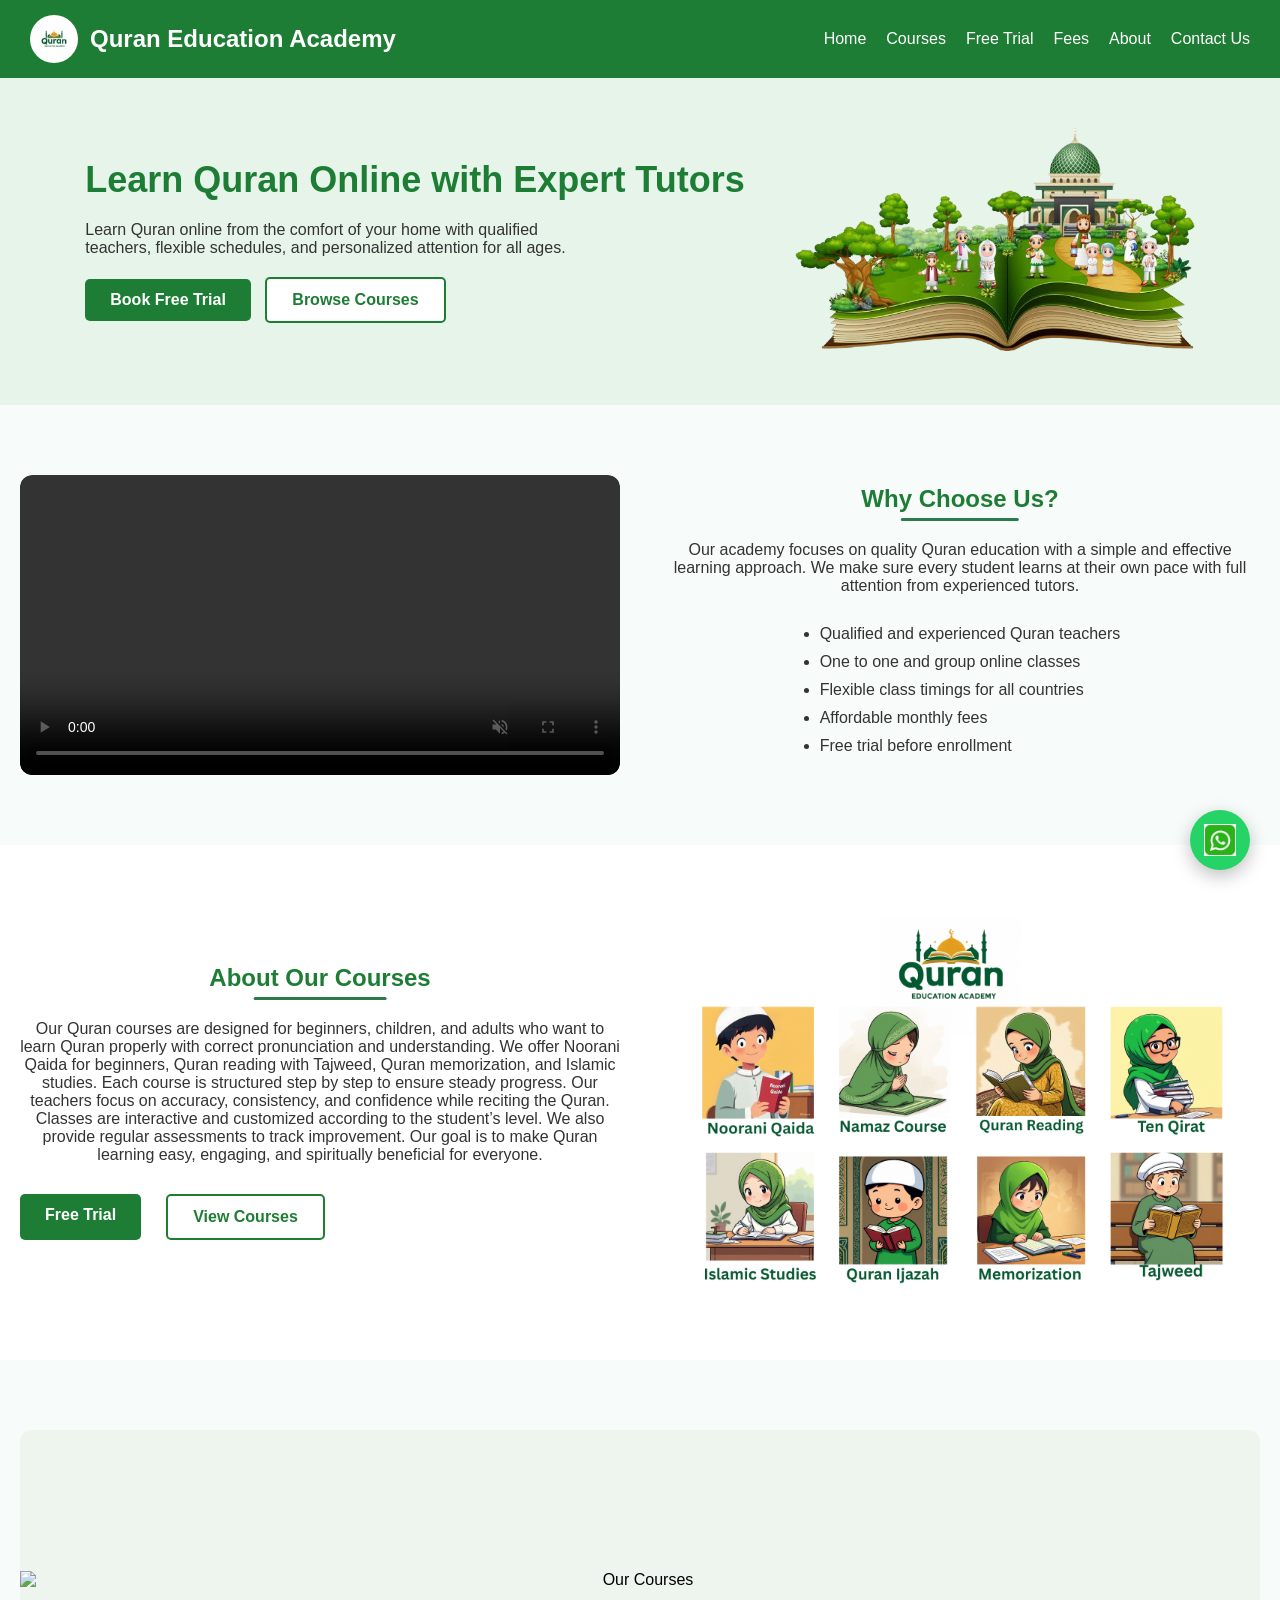
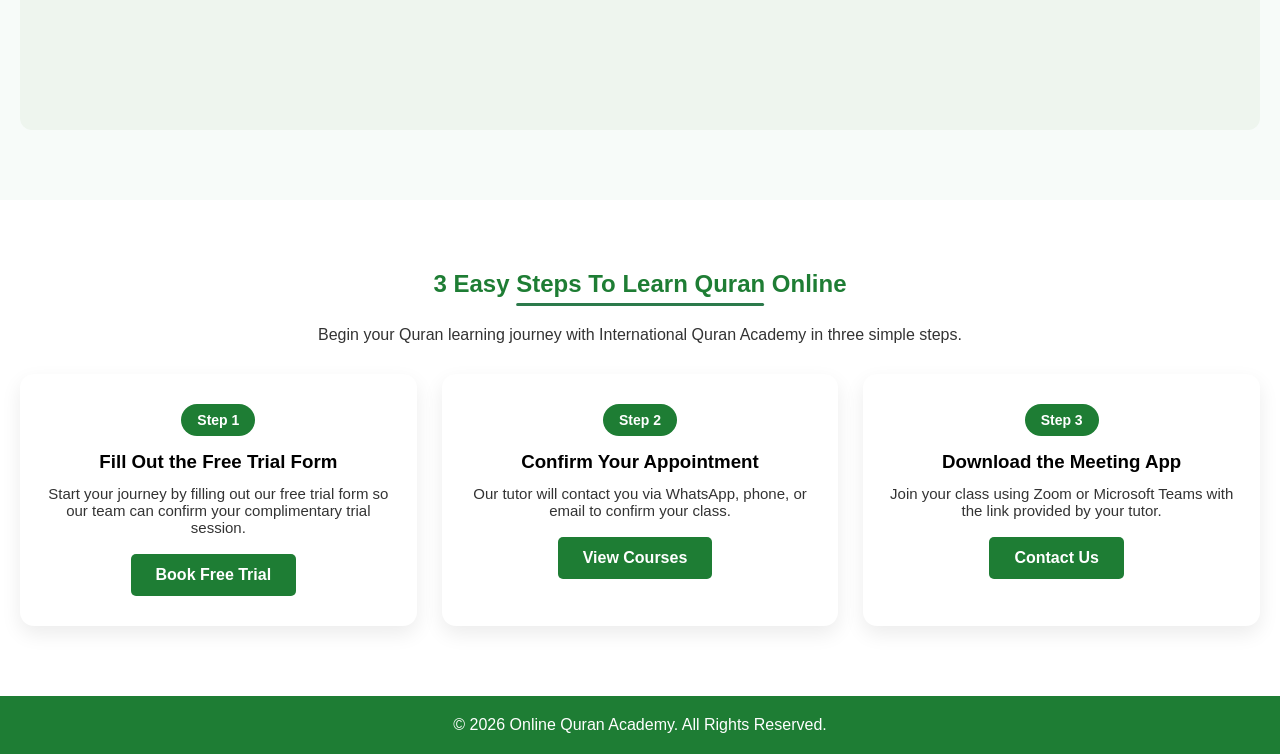
==== index.html @ 777e100c "Add files via upload" ====
<!DOCTYPE html>
<html lang="en">
<head>
  <meta charset="UTF-8">
  <title>Online Quran Academy</title>
  <link rel="stylesheet" href="style.css">

  <style>
    .two-column {
      display: flex;
      gap: 40px;
      align-items: center;
      flex-wrap: wrap;
    }

    .visual-box {
      flex: 1;
      min-height: 280px;
      background-color: #eef5ee;
      border-radius: 12px;
      display: flex;
      align-items: center;
      justify-content: center;
      overflow: hidden;
    }

    .visual-box img {
  width: 100%;
  height: 100%;
  object-fit: cover;
}
/* Banner image clarity fix */
.section.light .visual-box img {
  width: 100%;
  height: auto;
  object-fit: cover;
  image-rendering: auto;
}


    .content-box {
      flex: 1;
    }

    .btn-group {
      margin-top: 20px;
      display: flex;
      gap: 15px;
      flex-wrap: wrap;
    }

    .logo {
      display: flex;
      align-items: center;
      gap: 12px;
      color: #ffffff;
      font-weight: bold;
      font-size: 20px;
      text-decoration: none;
    }

    .logo img {
      width: 48px;
      height: 48px;
      border-radius: 50%;
      object-fit: cover;
      background-color: #fff;
      padding: 3px;
    }

    .logo span {
      color: #ffffff;
    }

    .whatsapp-btn {
      position: fixed;
      bottom: 30px;
      right: 30px;
      background-color: #25D366;
      width: 60px;
      height: 60px;
      border-radius: 50%;
      display: flex;
      align-items: center;
      justify-content: center;
      box-shadow: 0 6px 18px rgba(0,0,0,0.25);
      z-index: 1000;
    }

    .whatsapp-btn img {
      width: 32px;
      height: 32px;
    }
  </style>
</head>

<body>

<header class="navbar container">
  <a href="index.html" class="logo">
    <img src="Quran Academy Logo with Crescent Moon and Stars.png" alt="Academy Logo">
    Quran Education Academy
  </a>

  <ul class="nav-menu">
    <li><a href="index.html">Home</a></li>
    <li><a href="courses.html">Courses</a></li>
    <li><a href="free-trial.html">Free Trial</a></li>
    <li><a href="fees.html">Fees</a></li>
    <li><a href="about.html">About</a></li>
    <li><a href="contact.html">Contact Us</a></li>
  </ul>
</header>

<section class="hero">
  <div class="container hero-content">
    <div class="hero-text">
      <h1>Learn Quran Online with Expert Tutors</h1>
      <p>
        Learn Quran online from the comfort of your home with qualified teachers,
        flexible schedules, and personalized attention for all ages.
      </p>
      <a href="free-trial.html" class="btn btn-primary">Book Free Trial</a>
      <a href="courses.html" class="btn btn-secondary">Browse Courses</a>
    </div>

    <div class="hero-image">
      <img src="istockphoto-962466240-612x612-removebg-preview.png" alt="Quran Learning" width="400">
    </div>
  </div>
</section>

<section class="section light">
  <div class="container two-column">

    <div class="visual-box">
  <video autoplay muted loop controls style="width: 100%; border-radius: 12px;">
    <source src="q3v3fj62qsrmw0cwnmrb1qsk6m_result_.mp4" type="video/mp4">
  </video>
</div>


    <div class="content-box">
      <h2>Why Choose Us?</h2>
      <p>
        Our academy focuses on quality Quran education with a simple and effective
        learning approach. We make sure every student learns at their own pace
        with full attention from experienced tutors.
      </p>

      <ul class="why-list">
        <li>Qualified and experienced Quran teachers</li>
        <li>One to one and group online classes</li>
        <li>Flexible class timings for all countries</li>
        <li>Affordable monthly fees</li>
        <li>Free trial before enrollment</li>
      </ul>
    </div>

  </div>
</section>

<section class="section">
  <div class="container two-column">

    <div class="content-box">
      <h2>About Our Courses</h2>
      <p>
        Our Quran courses are designed for beginners, children, and adults who
        want to learn Quran properly with correct pronunciation and understanding.
        We offer Noorani Qaida for beginners, Quran reading with Tajweed, Quran
        memorization, and Islamic studies. Each course is structured step by step
        to ensure steady progress. Our teachers focus on accuracy, consistency,
        and confidence while reciting the Quran. Classes are interactive and
        customized according to the student’s level. We also provide regular
        assessments to track improvement. Our goal is to make Quran learning easy,
        engaging, and spiritually beneficial for everyone.
      </p>

      <div class="btn-group">
        <a href="free-trial.html" class="btn btn-primary">Free Trial</a>
        <a href="courses.html" class="btn btn-secondary">View Courses</a>
      </div>
    </div>

    <div class="visual-box">
      <img src="Noorani Qaida.png" alt="Our Courses">
    </div>

  </div>
</section>

<section class="section light">
  <div class="container">
    <div class="visual-box" style="min-height:300px;">
      <img src="Heading.png" alt="Our Courses">
    </div>
  </div>
</section>

<section class="section steps-section">
  <h2>3 Easy Steps To Learn Quran Online</h2>
  <p class="steps-subtitle">
    Begin your Quran learning journey with International Quran Academy in three simple steps.
  </p>

  <div class="steps-grid">

    <div class="step-card">
      <div class="step-number">Step 1</div>
      <h3>Fill Out the Free Trial Form</h3>
      <p>
        Start your journey by filling out our free trial form so our team can confirm
        your complimentary trial session.
      </p>
      <a href="free-trial.html" class="btn btn-primary">Book Free Trial</a>
    </div>

    <div class="step-card">
      <div class="step-number">Step 2</div>
      <h3>Confirm Your Appointment</h3>
      <p>
        Our tutor will contact you via WhatsApp, phone, or email to confirm your class.
      </p>
      <a href="courses.html" class="btn btn-primary">View Courses</a>
    </div>

    <div class="step-card">
      <div class="step-number">Step 3</div>
      <h3>Download the Meeting App</h3>
      <p>
        Join your class using Zoom or Microsoft Teams with the link provided by your tutor.
      </p>
      <a href="contact.html" class="btn btn-primary">Contact Us</a>
    </div>

  </div>
</section>

<a href="https://wa.me/+923198520905" target="_blank" class="whatsapp-btn">
  <img src="whatsapp iicon.png" alt="WhatsApp">
</a>

<footer class="footer">
  © 2026 Online Quran Academy. All Rights Reserved.
</footer>

</body>
</html>
---- style.css ----
/* Reset */
* {
  margin: 0;
  padding: 0;
  box-sizing: border-box;
  font-family: Arial, sans-serif;
}

/* Colors */
:root {
  --primary-green: #1e7d34;
  --secondary-green: #28a745;
  --light-green: #e6f4ea;
  --text-dark: #333;
  --text-light: #fff;
}

/* NAVBAR */
.navbar {
  display: flex;
  justify-content: space-between;
  align-items: center;
  padding: 15px 30px;
  background-color: var(--primary-green);
}

.navbar .logo {
  color: var(--text-light);
  font-size: 24px;
  font-weight: bold;
  text-decoration: none;
}

.navbar .logo span {
  color: var(--secondary-green);
}

.nav-menu {
  list-style: none;
  display: flex;
  gap: 20px;
}

.nav-menu li a {
  color: var(--text-light);
  text-decoration: none;
  font-weight: 500;
}

.nav-menu li a:hover {
  color: var(--secondary-green);
}

/* HERO SECTION */
.hero {
  display: flex;
  align-items: center;
  justify-content: center;
  padding: 50px 20px;
  background-color: var(--light-green);
}

.hero-content {
  display: flex;
  align-items: center;
  gap: 50px;
  flex-wrap: wrap;
}

.hero-text h1 {
  font-size: 36px;
  color: var(--primary-green);
  margin-bottom: 20px;
}

.hero-text p {
  color: var(--text-dark);
  margin-bottom: 20px;
  max-width: 500px;
}

.btn {
  display: inline-block;
  padding: 12px 25px;
  margin-right: 10px;
  text-decoration: none;
  border-radius: 5px;
  font-weight: bold;
}

.btn-primary {
  background-color: var(--primary-green);
  color: var(--text-light);
}

.btn-primary:hover {
  background-color: var(--secondary-green);
}

.btn-secondary {
  background-color: var(--text-light);
  color: var(--primary-green);
  border: 2px solid var(--primary-green);
}

.btn-secondary:hover {
  background-color: var(--primary-green);
  color: var(--text-light);
}

/* SECTIONS */
.section {
  padding: 50px 20px;
  text-align: center;
}

.section h2 {
  color: var(--primary-green);
  margin-bottom: 20px;
}

.section p {
  max-width: 700px;
  margin: 0 auto 30px auto;
  color: var(--text-dark);
}

.why-list {
  list-style: disc;
  padding-left: 20px;
  display: inline-block;
  text-align: left;
}

.why-list li {
  margin-bottom: 10px;
  color: var(--text-dark);
}

/* FORM */
form {
  max-width: 600px;
  margin: 0 auto;
  display: flex;
  flex-direction: column;
  gap: 15px;
  background-color: var(--light-green);
  padding: 30px;
  border-radius: 10px;
}

form label {
  font-weight: bold;
  color: var(--primary-green);
}

form input, form select, form textarea {
  padding: 10px;
  border-radius: 5px;
  border: 1px solid #ccc;
}

form button {
  background-color: var(--primary-green);
  color: var(--text-light);
  padding: 12px;
  font-weight: bold;
  border: none;
  border-radius: 5px;
  cursor: pointer;
}

form button:hover {
  background-color: var(--secondary-green);
}

/* FEE TABLES */
table {
  width: 90%;
  margin: 0 auto 30px auto;
  border-collapse: collapse;
}

th, td {
  border: 1px solid #ccc;
  padding: 12px;
  text-align: center;
}

th {
  background-color: var(--primary-green);
  color: var(--text-light);
}

td {
  background-color: #f9f9f9;
}

/* FOOTER */
.footer {
  text-align: center;
  padding: 20px;
  background-color: var(--primary-green);
  color: var(--text-light);
} 
.course-grid {
  display: grid;
  grid-template-columns: repeat(auto-fit, minmax(250px, 1fr));
  gap: 30px;
  margin-top: 30px;
}

.course-card {
  background-color: var(--light-green);
  border-radius: 10px;
  padding: 20px;
  text-align: center;
  transition: transform 0.3s;
}

.course-card:hover {
  transform: translateY(-5px);
}

.course-card img.course-img {
  width: 100%;
  height: 150px;
  object-fit: cover;
  border-radius: 10px;
  margin-bottom: 15px;
}

.course-card h3 {
  color: var(--primary-green);
  margin-bottom: 10px;
}

.course-card p {
  color: var(--text-dark);
  font-size: 14px;
}
.about-hero {
  background-color: #e9f5ee;
  padding: 80px 20px;
  text-align: center;
}

.about-hero h1 {
  font-size: 36px;
  margin-bottom: 15px;
}

.about-hero p {
  max-width: 700px;
  margin: 0 auto;
  font-size: 16px;
  color: #444;
}

.about-grid {
  display: grid;
  grid-template-columns: repeat(auto-fit, minmax(260px, 1fr));
  gap: 25px;
  margin-top: 40px;
}

.about-card {
  background-color: #ffffff;
  padding: 25px;
  border-radius: 12px;
  box-shadow: 0 6px 18px rgba(0,0,0,0.08);
  transition: transform 0.3s ease;
}

.about-card:hover {
  transform: translateY(-5px);
}

.about-card h3 {
  margin-bottom: 12px;
  color: #2c7a4b;
}

.about-card ul {
  padding-left: 18px;
}

.about-card ul li {
  margin-bottom: 8px;
}

.center-text {
  text-align: center;
  max-width: 700px;
  margin: 0 auto;
}
/* ===== ABOUT PAGE UPGRADE ===== */

/* smooth page feel */
body {
  scroll-behavior: smooth;
}

/* hero gradient depth */
.about-hero {
  background: linear-gradient(135deg, #e9f5ee, #dff0e7);
  position: relative;
  overflow: hidden;
}

.about-hero::after {
  content: "";
  position: absolute;
  width: 300px;
  height: 300px;
  background: rgba(44,122,75,0.08);
  border-radius: 50%;
  top: -80px;
  right: -80px;
}

.about-hero h1 {
  letter-spacing: 0.5px;
}

.about-hero p {
  font-size: 17px;
}

/* section separation */
.section {
  padding: 70px 20px;
}

.section.light {
  background-color: #f7fbf9;
}

/* intro emphasis */
.about-intro h2 {
  font-size: 28px;
  margin-bottom: 12px;
}

.about-intro p {
  font-size: 16px;
  line-height: 1.7;
  color: #555;
}

/* card polish */
.about-card {
  position: relative;
  border-left: 5px solid #2c7a4b;
  transition: transform 0.35s ease, box-shadow 0.35s ease;
}

.about-card::before {
  content: "";
  position: absolute;
  top: 0;
  left: 0;
  width: 100%;
  height: 100%;
  background: linear-gradient(120deg, transparent, rgba(44,122,75,0.04));
  border-radius: 14px;
  opacity: 0;
  transition: opacity 0.35s ease;
}

.about-card:hover::before {
  opacity: 1;
}

.about-card:hover {
  transform: translateY(-10px);
  box-shadow: 0 14px 30px rgba(0,0,0,0.12);
}

/* section titles */
.section h2 {
  position: relative;
  display: inline-block;
  padding-bottom: 8px;
}

.section h2::after {
  content: "";
  position: absolute;
  left: 50%;
  bottom: 0;
  width: 60%;
  height: 3px;
  background-color: #2c7a4b;
  transform: translateX(-50%);
  border-radius: 4px;
}

/* feature boxes upgrade */
.feature-box {
  position: relative;
  overflow: hidden;
  background: linear-gradient(135deg, #f4fbf7, #ffffff);
  box-shadow: 0 6px 18px rgba(0,0,0,0.08);
  transition: transform 0.3s ease, box-shadow 0.3s ease;
}

.feature-box::after {
  content: "✔";
  position: absolute;
  top: -20px;
  right: -20px;
  font-size: 60px;
  color: rgba(44,122,75,0.08);
}

.feature-box:hover {
  transform: scale(1.05);
  box-shadow: 0 12px 28px rgba(0,0,0,0.15);
}

/* teaching method emphasis */
.center-text {
  font-size: 16px;
  line-height: 1.8;
}
.steps-section {
  text-align: center;
}

.steps-subtitle {
  max-width: 700px;
  margin: 10px auto 40px;
  font-size: 16px;
  color: #555;
}

.steps-grid {
  display: grid;
  grid-template-columns: repeat(auto-fit, minmax(260px, 1fr));
  gap: 25px;
}

.step-card {
  background: #ffffff;
  padding: 30px 25px;
  border-radius: 14px;
  box-shadow: 0 8px 20px rgba(0,0,0,0.08);
  transition: transform 0.3s ease, box-shadow 0.3s ease;
}

.step-card:hover {
  transform: translateY(-6px);
  box-shadow: 0 12px 28px rgba(0,0,0,0.12);
}

.step-number {
  display: inline-block;
  margin-bottom: 15px;
  padding: 8px 16px;
  border-radius: 20px;
  background-color: var(--primary-green);
  color: #fff;
  font-weight: bold;
  font-size: 14px;
}

.step-card h3 {
  margin-bottom: 12px;
}

.step-card p {
  font-size: 15px;
  margin-bottom: 18px;
}
.visual-box img {
  width: auto;
  height: auto;
  max-width: 100%;
  max-height: 100%;
  object-fit: none;
}
/* Banner size balance */
.section.light .visual-box img {
  width: 90%;
  height: 90%;
  object-fit: cover;
}
@media (max-width: 768px) {
  .hero-text h1 {
    font-size: 28px;
  }

  .two-column {
    gap: 25px;
  }

  .visual-box {
    min-height: 260px;
  }
}
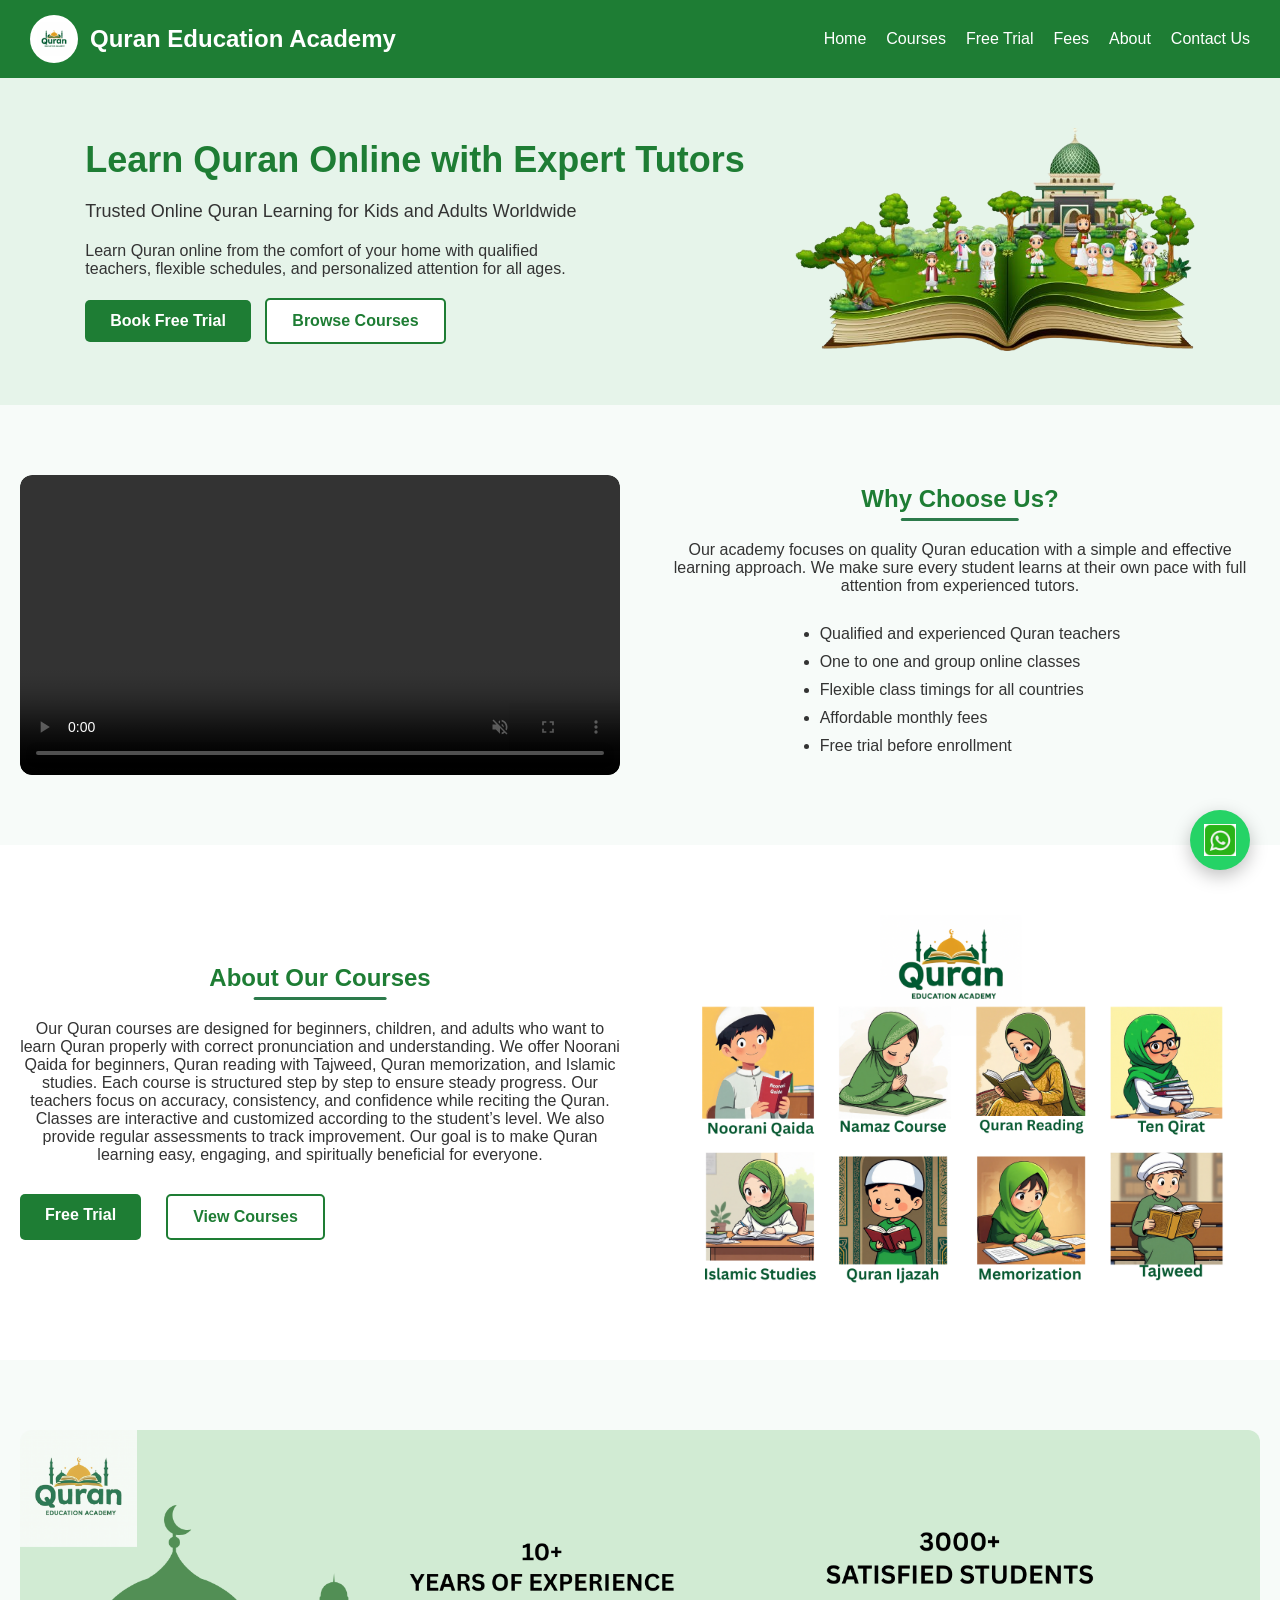
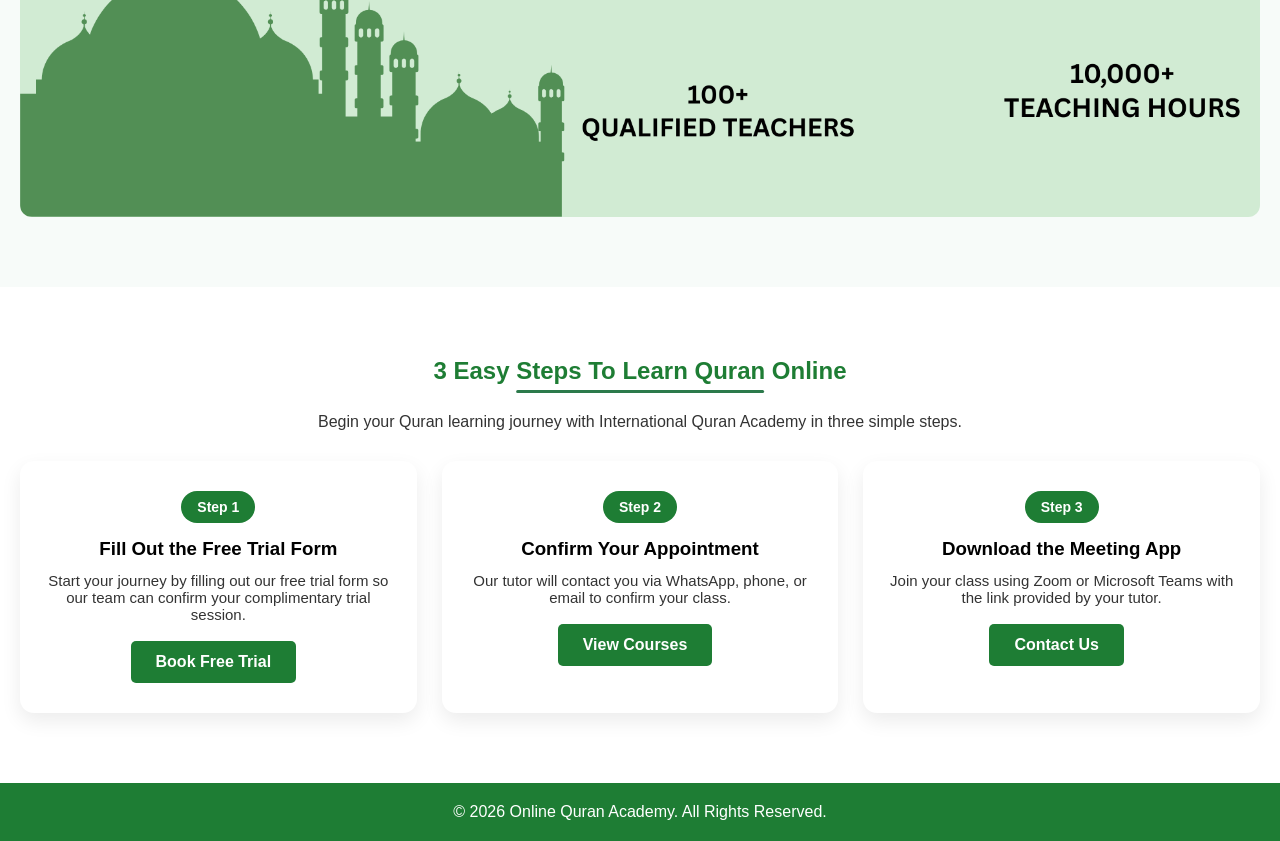
==== commit 3a5d1b88: "Update index.html" ====
--- a/index.html
+++ b/index.html
@@ -116,6 +116,9 @@
   <div class="container hero-content">
     <div class="hero-text">
       <h1>Learn Quran Online with Expert Tutors</h1>
+      <p style="font-size:18px; font-weight:500; margin-top:10px;">
+  Trusted Online Quran Learning for Kids and Adults Worldwide
+</p>
       <p>
         Learn Quran online from the comfort of your home with qualified teachers,
         flexible schedules, and personalized attention for all ages.
@@ -247,3 +250,4 @@
 
 </body>
 </html>
+
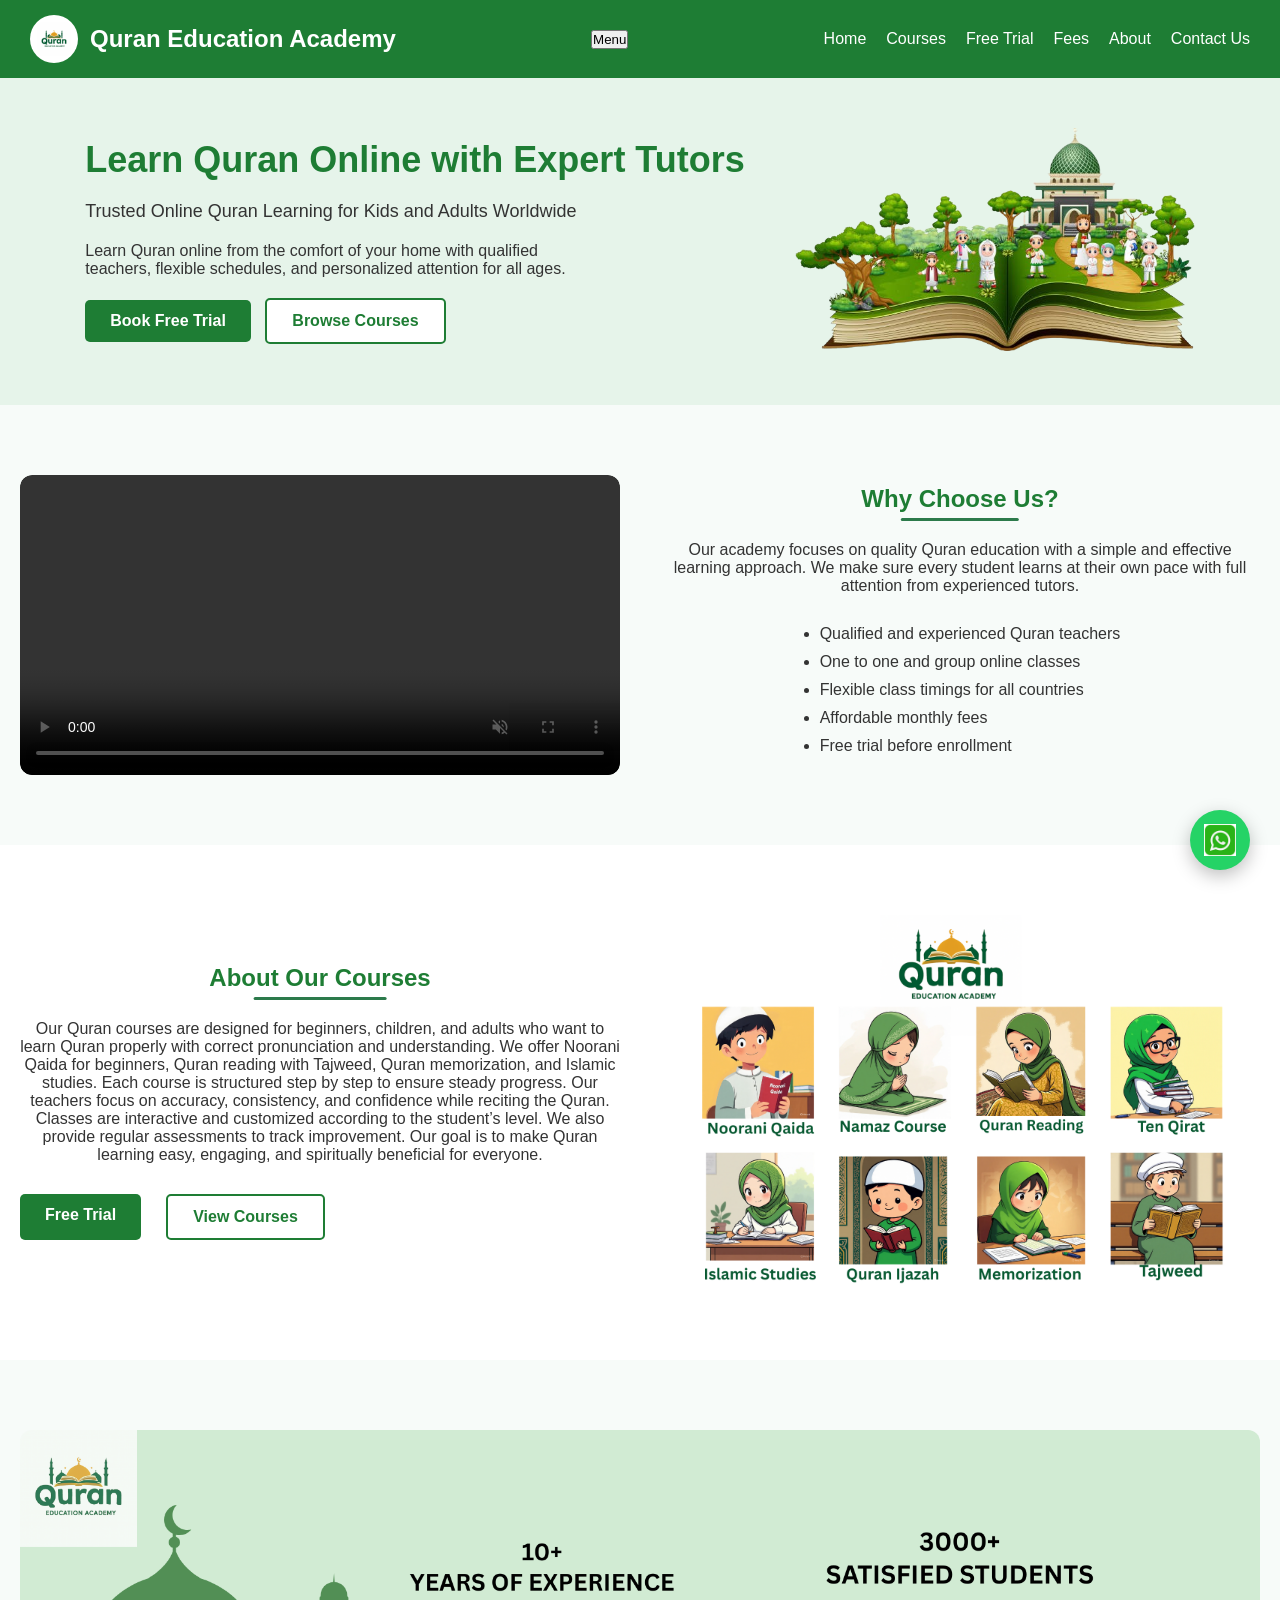
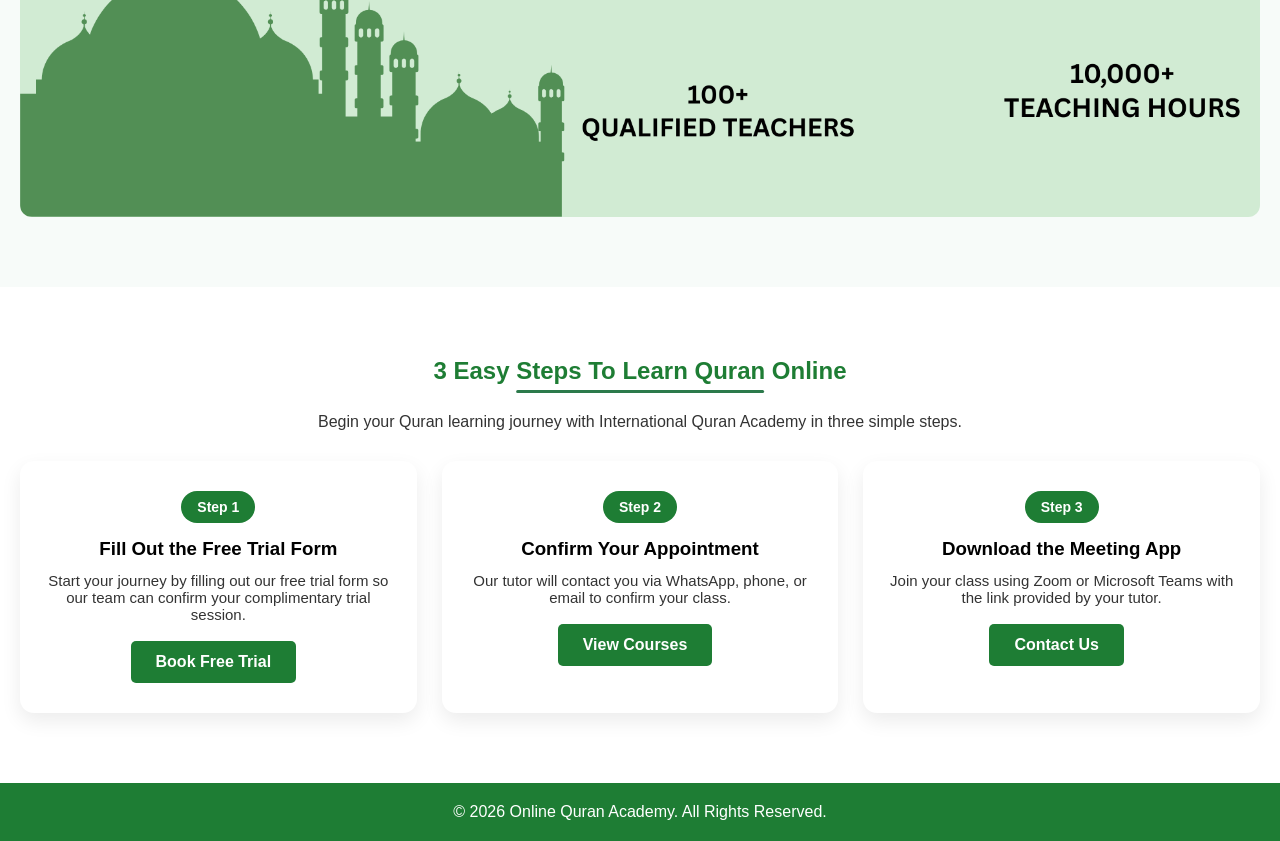
==== commit 72029a46: "Update index.html" ====
--- a/index.html
+++ b/index.html
@@ -1,10 +1,11 @@
 <!DOCTYPE html>
 <html lang="en">
 <head>
+
   <meta charset="UTF-8">
   <title>Online Quran Academy</title>
   <link rel="stylesheet" href="style.css">
-
+<meta name="viewport" content="width=device-width, initial-scale=1.0">
   <style>
     .two-column {
       display: flex;
@@ -101,7 +102,7 @@
     <img src="Quran Academy Logo with Crescent Moon and Stars.png" alt="Academy Logo">
     Quran Education Academy
   </a>
-
+<button class="menu-toggle">Menu</button>
   <ul class="nav-menu">
     <li><a href="index.html">Home</a></li>
     <li><a href="courses.html">Courses</a></li>
@@ -137,7 +138,7 @@
   <div class="container two-column">
 
     <div class="visual-box">
-  <video autoplay muted loop controls style="width: 100%; border-radius: 12px;">
+  <video autoplay muted loop controls style="width:100%; height:auto; border-radius:12px;">
     <source src="q3v3fj62qsrmw0cwnmrb1qsk6m_result_.mp4" type="video/mp4">
   </video>
 </div>
@@ -247,7 +248,16 @@
 <footer class="footer">
   © 2026 Online Quran Academy. All Rights Reserved.
 </footer>
-
+<script>
+  const toggleBtn = document.querySelector('.menu-toggle');
+  const navMenu = document.querySelector('.nav-menu');
+
+  toggleBtn.addEventListener('click', () => {
+    navMenu.classList.toggle('show');
+  });
+</script>
 </body>
 </html>
 
+
+
--- a/style.css
+++ b/style.css
@@ -22,6 +22,19 @@
   align-items: center;
   padding: 15px 30px;
   background-color: var(--primary-green);
+}
+@media (max-width: 768px) {
+
+  .two-column {
+    flex-direction: column;
+    gap: 20px;
+  }
+
+  .content-box,
+  .visual-box {
+    width: 100%;
+  }
+
 }
 
 .navbar .logo {
@@ -499,3 +512,26 @@
     min-height: 260px;
   }
 }
+@media (max-width: 768px) {
+
+  .hero-content {
+    flex-direction: column;
+    text-align: center;
+  }
+
+  .hero-image img {
+    width: 100%;
+    max-width: 320px;
+  }
+
+}
+@media (max-width: 768px) {
+
+  .nav-menu {
+    flex-wrap: wrap;
+    justify-content: center;
+    gap: 10px;
+  }
+
+}
+
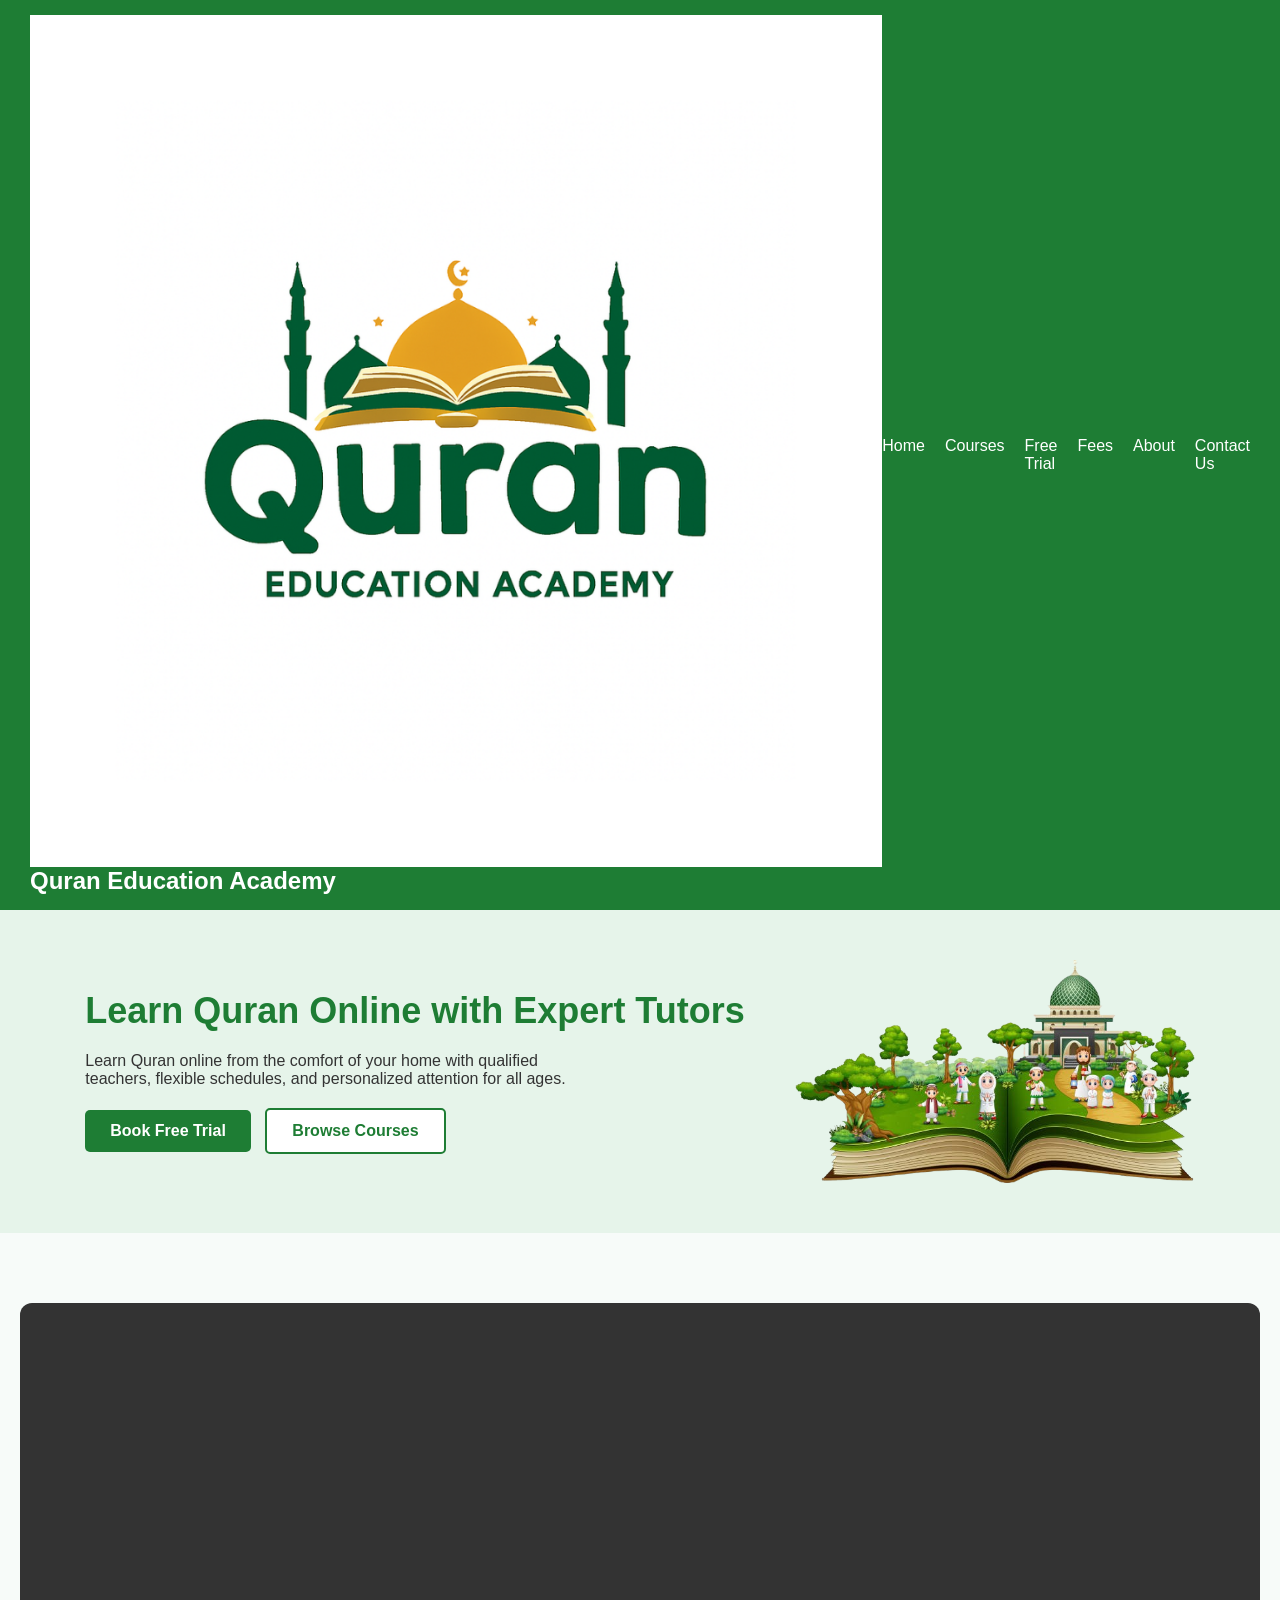
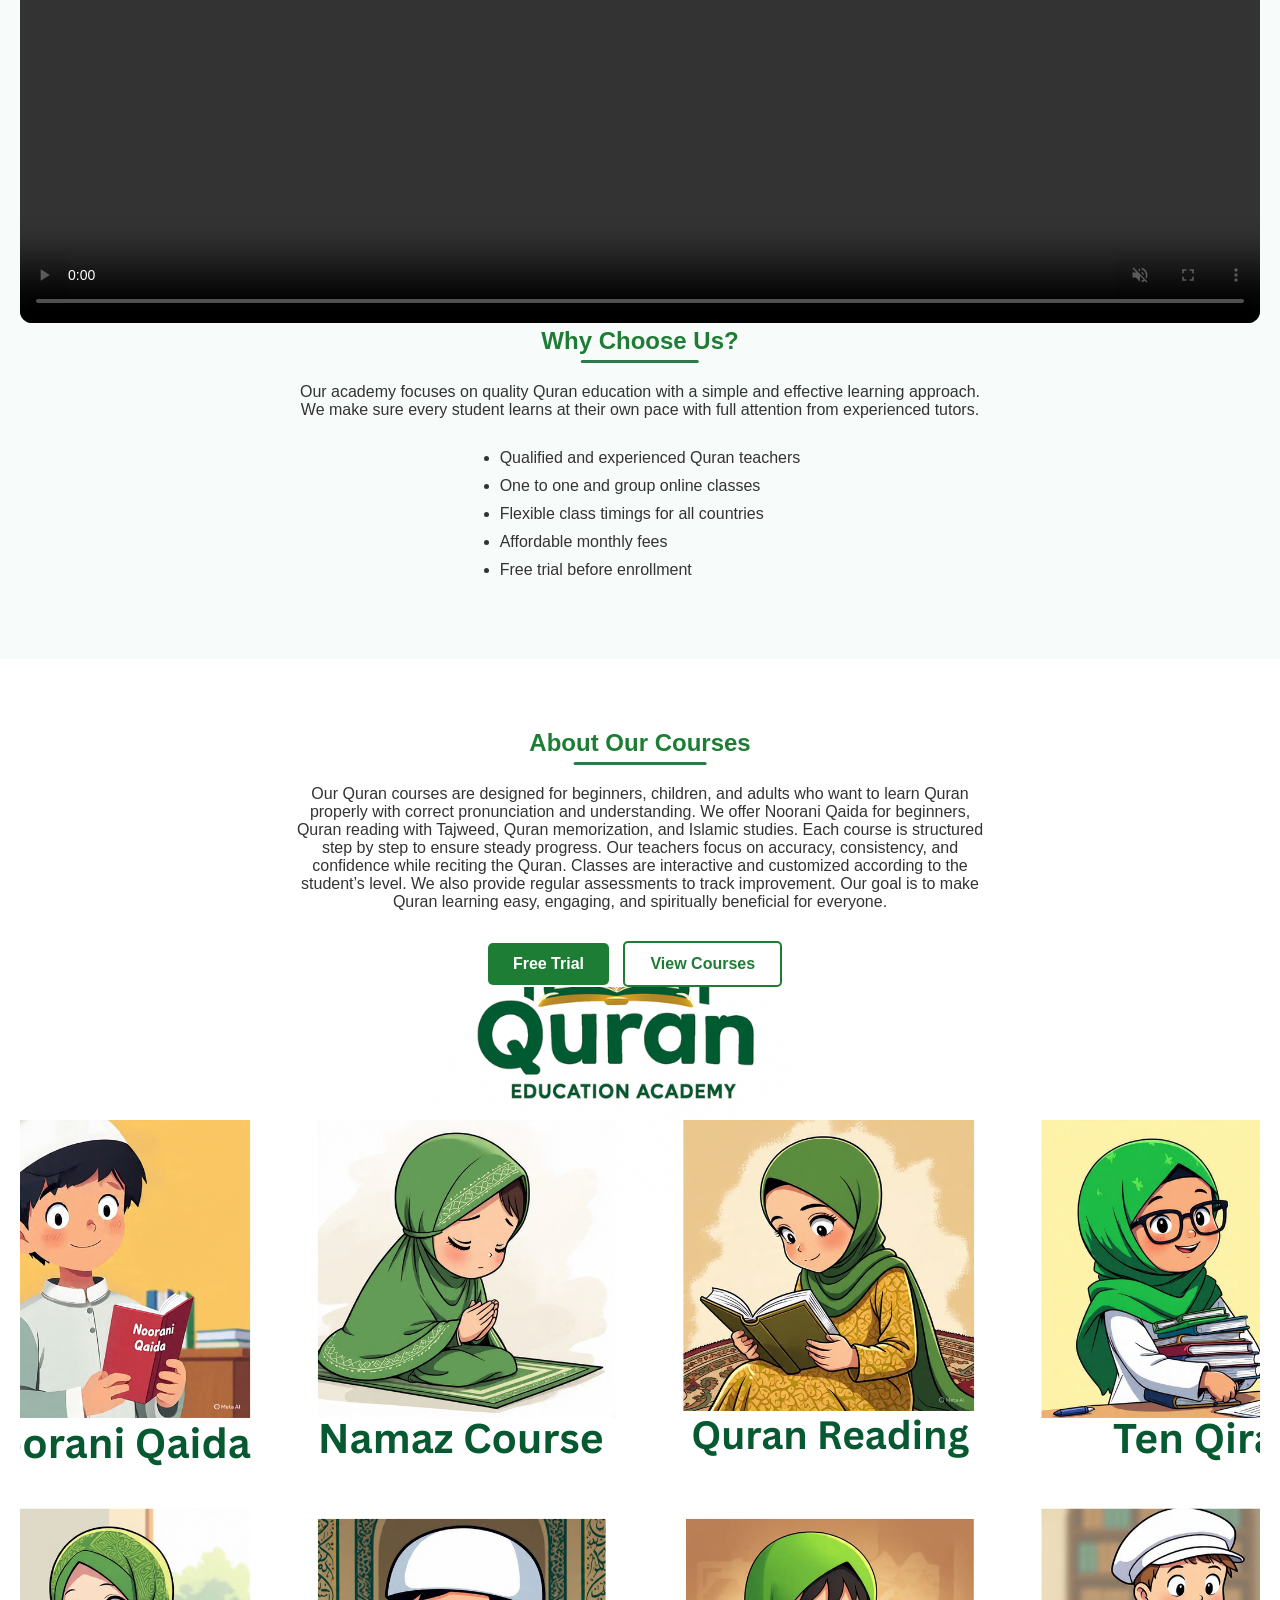
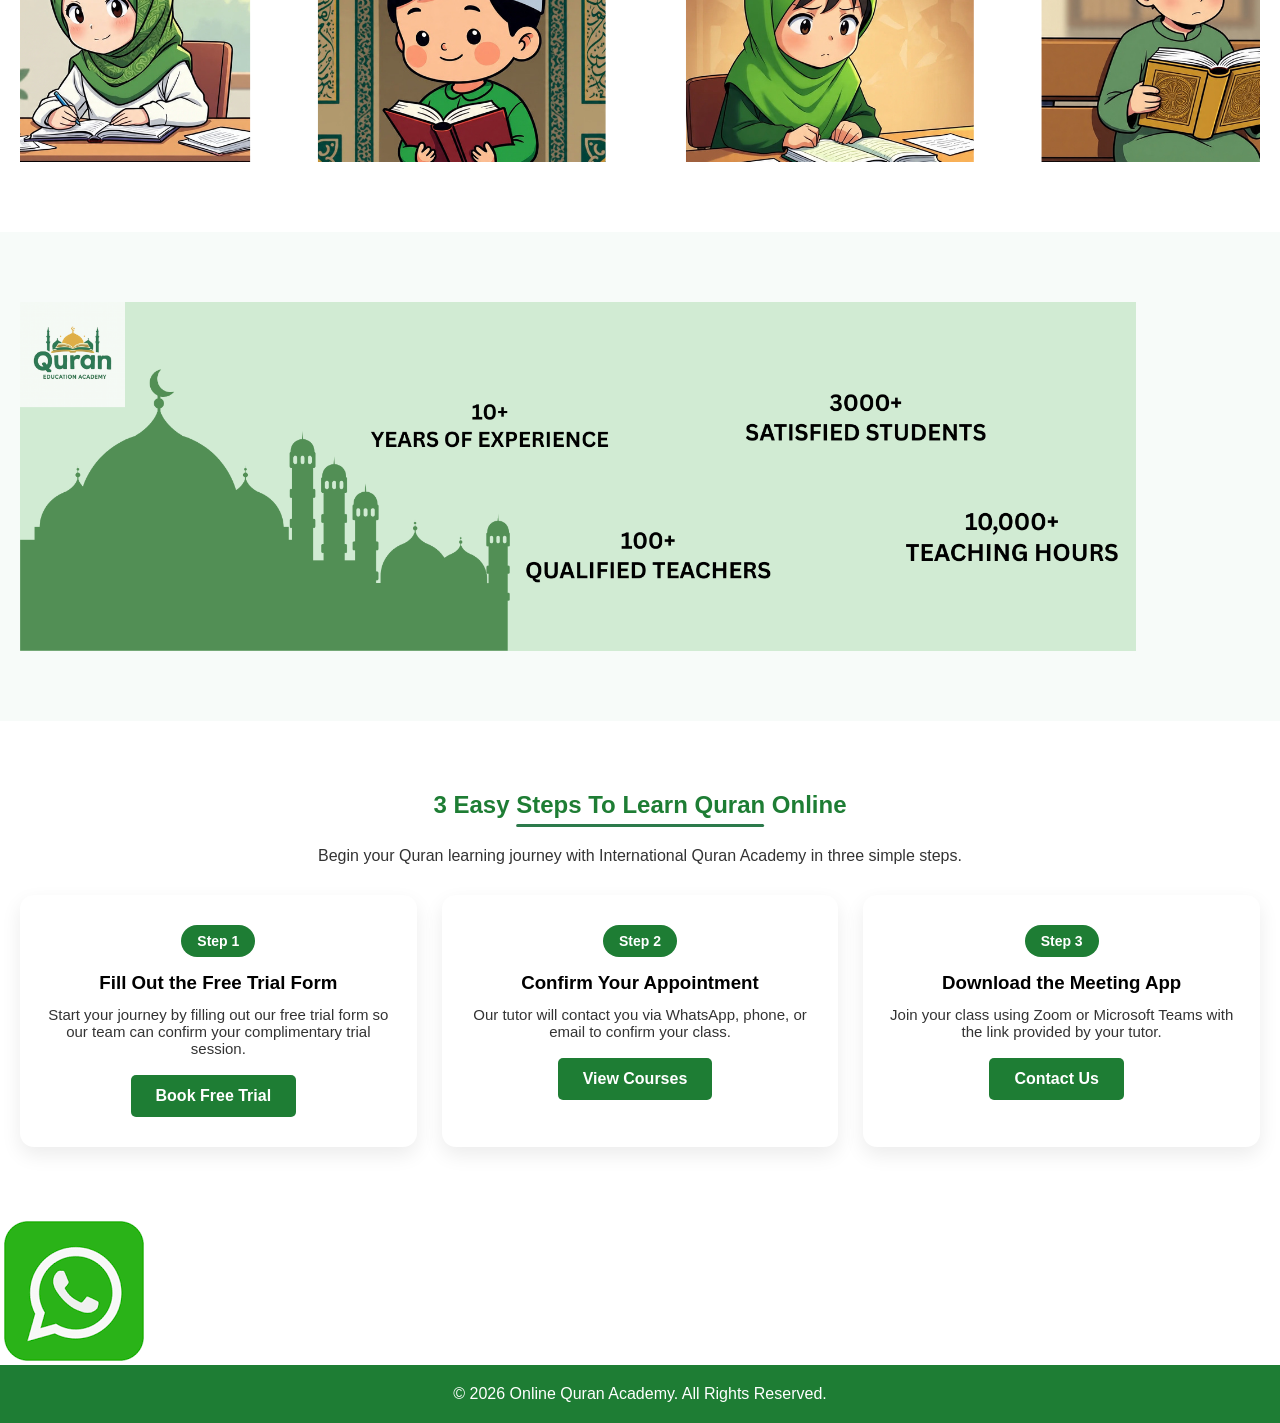
==== commit c7b126fd: "Update index.html" ====
--- a/index.html
+++ b/index.html
@@ -1,100 +1,12 @@
 <!DOCTYPE html>
 <html lang="en">
 <head>
-
   <meta charset="UTF-8">
+  <!-- Added viewport meta tag for mobile responsiveness -->
+  <meta name="viewport" content="width=device-width, initial-scale=1.0">
   <title>Online Quran Academy</title>
   <link rel="stylesheet" href="style.css">
-<meta name="viewport" content="width=device-width, initial-scale=1.0">
-  <style>
-    .two-column {
-      display: flex;
-      gap: 40px;
-      align-items: center;
-      flex-wrap: wrap;
-    }
-
-    .visual-box {
-      flex: 1;
-      min-height: 280px;
-      background-color: #eef5ee;
-      border-radius: 12px;
-      display: flex;
-      align-items: center;
-      justify-content: center;
-      overflow: hidden;
-    }
-
-    .visual-box img {
-  width: 100%;
-  height: 100%;
-  object-fit: cover;
-}
-/* Banner image clarity fix */
-.section.light .visual-box img {
-  width: 100%;
-  height: auto;
-  object-fit: cover;
-  image-rendering: auto;
-}
-
-
-    .content-box {
-      flex: 1;
-    }
-
-    .btn-group {
-      margin-top: 20px;
-      display: flex;
-      gap: 15px;
-      flex-wrap: wrap;
-    }
-
-    .logo {
-      display: flex;
-      align-items: center;
-      gap: 12px;
-      color: #ffffff;
-      font-weight: bold;
-      font-size: 20px;
-      text-decoration: none;
-    }
-
-    .logo img {
-      width: 48px;
-      height: 48px;
-      border-radius: 50%;
-      object-fit: cover;
-      background-color: #fff;
-      padding: 3px;
-    }
-
-    .logo span {
-      color: #ffffff;
-    }
-
-    .whatsapp-btn {
-      position: fixed;
-      bottom: 30px;
-      right: 30px;
-      background-color: #25D366;
-      width: 60px;
-      height: 60px;
-      border-radius: 50%;
-      display: flex;
-      align-items: center;
-      justify-content: center;
-      box-shadow: 0 6px 18px rgba(0,0,0,0.25);
-      z-index: 1000;
-    }
-
-    .whatsapp-btn img {
-      width: 32px;
-      height: 32px;
-    }
-  </style>
 </head>
-
 <body>
 
 <header class="navbar container">
@@ -102,7 +14,13 @@
     <img src="Quran Academy Logo with Crescent Moon and Stars.png" alt="Academy Logo">
     Quran Education Academy
   </a>
-<button class="menu-toggle">Menu</button>
+
+  <!-- Hamburger Button -->
+  <button class="menu-toggle" aria-label="Toggle navigation">
+    &#9776; <!-- Hamburger Icon -->
+  </button>
+
+  <!-- Navigation Menu -->
   <ul class="nav-menu">
     <li><a href="index.html">Home</a></li>
     <li><a href="courses.html">Courses</a></li>
@@ -117,9 +35,6 @@
   <div class="container hero-content">
     <div class="hero-text">
       <h1>Learn Quran Online with Expert Tutors</h1>
-      <p style="font-size:18px; font-weight:500; margin-top:10px;">
-  Trusted Online Quran Learning for Kids and Adults Worldwide
-</p>
       <p>
         Learn Quran online from the comfort of your home with qualified teachers,
         flexible schedules, and personalized attention for all ages.
@@ -136,13 +51,11 @@
 
 <section class="section light">
   <div class="container two-column">
-
     <div class="visual-box">
-  <video autoplay muted loop controls style="width:100%; height:auto; border-radius:12px;">
-    <source src="q3v3fj62qsrmw0cwnmrb1qsk6m_result_.mp4" type="video/mp4">
-  </video>
-</div>
-
+      <video autoplay muted loop controls style="width: 100%; border-radius: 12px;">
+        <source src="q3v3fj62qsrmw0cwnmrb1qsk6m_result_.mp4" type="video/mp4">
+      </video>
+    </div>
 
     <div class="content-box">
       <h2>Why Choose Us?</h2>
@@ -151,7 +64,6 @@
         learning approach. We make sure every student learns at their own pace
         with full attention from experienced tutors.
       </p>
-
       <ul class="why-list">
         <li>Qualified and experienced Quran teachers</li>
         <li>One to one and group online classes</li>
@@ -160,13 +72,11 @@
         <li>Free trial before enrollment</li>
       </ul>
     </div>
-
   </div>
 </section>
 
 <section class="section">
   <div class="container two-column">
-
     <div class="content-box">
       <h2>About Our Courses</h2>
       <p>
@@ -180,7 +90,6 @@
         assessments to track improvement. Our goal is to make Quran learning easy,
         engaging, and spiritually beneficial for everyone.
       </p>
-
       <div class="btn-group">
         <a href="free-trial.html" class="btn btn-primary">Free Trial</a>
         <a href="courses.html" class="btn btn-secondary">View Courses</a>
@@ -190,7 +99,6 @@
     <div class="visual-box">
       <img src="Noorani Qaida.png" alt="Our Courses">
     </div>
-
   </div>
 </section>
 
@@ -209,7 +117,6 @@
   </p>
 
   <div class="steps-grid">
-
     <div class="step-card">
       <div class="step-number">Step 1</div>
       <h3>Fill Out the Free Trial Form</h3>
@@ -237,7 +144,6 @@
       </p>
       <a href="contact.html" class="btn btn-primary">Contact Us</a>
     </div>
-
   </div>
 </section>
 
@@ -248,16 +154,18 @@
 <footer class="footer">
   © 2026 Online Quran Academy. All Rights Reserved.
 </footer>
+
+<!-- JavaScript for Hamburger Menu -->
 <script>
-  const toggleBtn = document.querySelector('.menu-toggle');
-  const navMenu = document.querySelector('.nav-menu');
+  document.addEventListener('DOMContentLoaded', function() {
+    const toggleButton = document.querySelector('.menu-toggle');
+    const navMenu = document.querySelector('.nav-menu');
 
-  toggleBtn.addEventListener('click', () => {
-    navMenu.classList.toggle('show');
+    toggleButton.addEventListener('click', function() {
+      navMenu.classList.toggle('show');
+    });
   });
 </script>
+
 </body>
 </html>
-
-
-
--- a/style.css
+++ b/style.css
@@ -534,4 +534,68 @@
   }
 
 }
-
+.menu-toggle {
+  display: none;
+  background: #1b5e20;
+  color: #fff;
+  border: none;
+  padding: 10px 16px;
+  font-size: 16px;
+  border-radius: 6px;
+  cursor: pointer;
+}
+
+@media (max-width: 768px) {
+
+  .menu-toggle {
+    display: block;
+  }
+
+  .nav-menu {
+    display: none;
+    width: 100%;
+    flex-direction: column;
+    background: #1b5e20;
+    margin-top: 15px;
+    border-radius: 10px;
+    padding: 10px 0;
+  }
+
+  .nav-menu li {
+    text-align: center;
+    padding: 10px 0;
+  }
+
+  .nav-menu a {
+    color: #ffffff;
+  }
+
+  .nav-menu.show {
+    display: flex;
+  }
+
+}
+img {
+  max-width: 100%;
+  height: auto;
+  display: block;
+}
+@media (max-width: 768px) {
+
+  .two-column {
+    flex-direction: column;
+  }
+
+  .visual-box {
+    min-height: 220px;
+    margin-top: 20px;
+  }
+
+  .hero-image img {
+    width: 100%;
+    max-width: 320px;
+    margin: 0 auto;
+  }
+
+}
+
